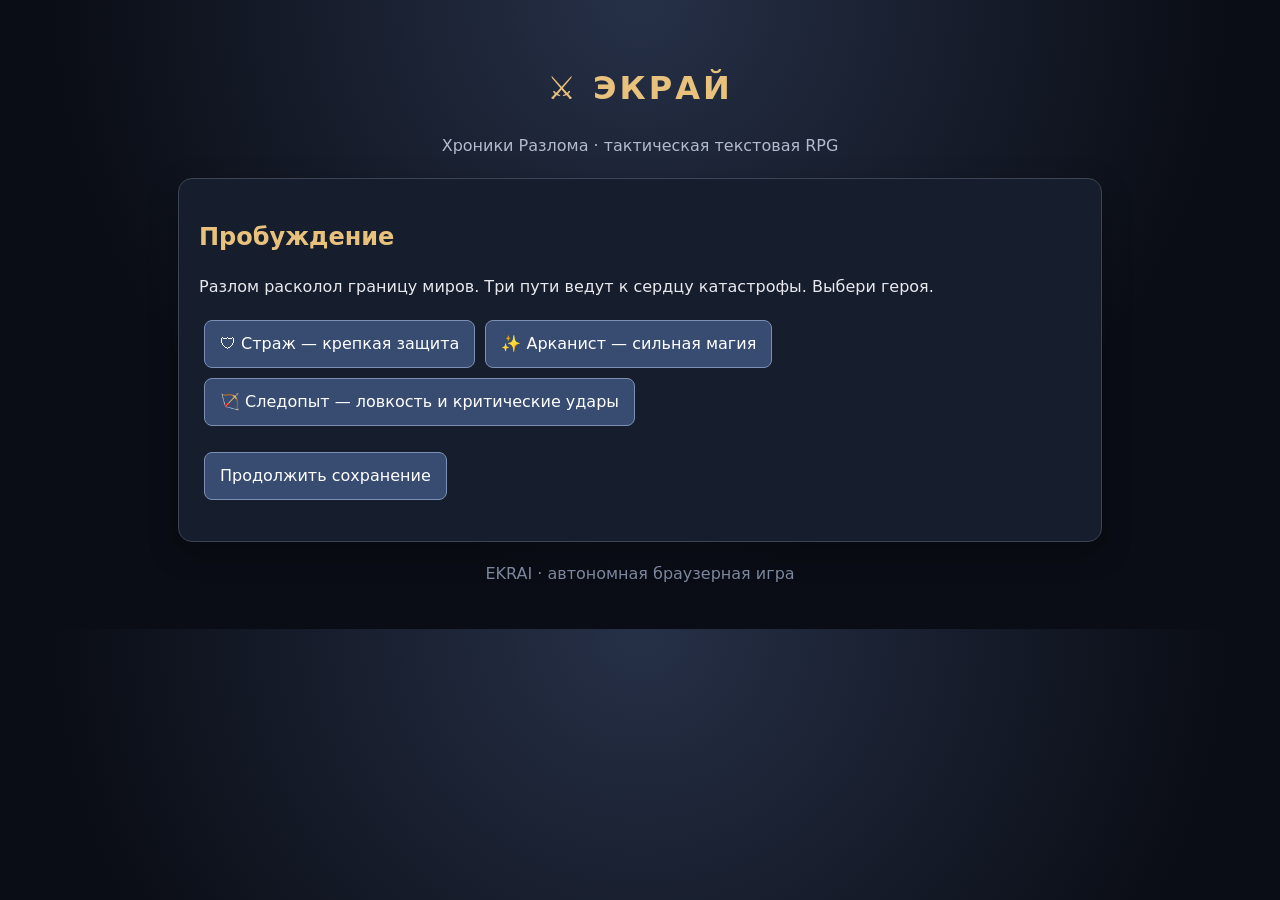
==== index.html @ ca3d4c73 "Publish playable EKRAI RPG browser game" ====
<!doctype html>
<html lang="ru"><head><meta charset="utf-8"><meta name="viewport" content="width=device-width,initial-scale=1"><title>ЭКРАЙ — Хроники Разлома</title>
<style>
:root{color-scheme:dark}*{box-sizing:border-box}body{margin:0;background:radial-gradient(ellipse at top,#263047,#0a0d15 65%);color:#e8e8ef;font:16px/1.5 system-ui,Arial}main{max-width:960px;margin:25px auto;padding:18px}header{text-align:center;margin-bottom:20px}h1{color:#e8c17c;letter-spacing:3px}h2{color:#e8c17c}section{background:#161d2c;border:1px solid #3c4557;border-radius:14px;padding:20px;margin:12px 0;box-shadow:0 10px 30px #0004}button{background:#384c72;color:white;border:1px solid #7c91b5;padding:11px 15px;margin:5px;border-radius:8px;cursor:pointer;font:inherit}button:hover{background:#526e9d}button:disabled{opacity:.35;cursor:not-allowed}.danger{background:#733c46}.gold{background:#775b2d}.muted{color:#b2bacd}.stats{display:flex;gap:12px;flex-wrap:wrap}.stats span{background:#28334b;padding:7px 12px;border-radius:8px}.log{height:220px;overflow:auto;background:#0c1220;border-radius:8px;padding:12px;white-space:pre-wrap}.hidden{display:none}.hp{height:10px;background:#402c36;border-radius:8px;overflow:hidden;margin:6px 0 12px}.hp i{display:block;height:100%;background:#b94b61}.hero{background:#29364d;padding:14px;border-radius:8px}#story{font-size:18px}footer{text-align:center;color:#7c869c;margin-top:20px}
</style></head><body><main><header><h1>⚔ ЭКРАЙ</h1><div class="muted">Хроники Разлома · тактическая текстовая RPG</div></header>
<section id="start"><h2>Пробуждение</h2><p>Разлом расколол границу миров. Три пути ведут к сердцу катастрофы. Выбери героя.</p><button onclick="start('Страж')">🛡 Страж — крепкая защита</button><button onclick="start('Арканист')">✨ Арканист — сильная магия</button><button onclick="start('Следопыт')">🏹 Следопыт — ловкость и критические удары</button><p><button onclick="load()">Продолжить сохранение</button></p></section>
<section id="game" class="hidden"><div class="stats" id="stats"></div><h2 id="chapter"></h2><p id="story"></p><div id="enemyBox" class="hidden"><strong id="enemyName"></strong><div class="hp"><i id="enemyHp"></i></div><div class="stats" id="enemyStats"></div></div><div id="actions"></div><h3>Хроника</h3><div class="log" id="log"></div><p><button onclick="save()">💾 Сохранить</button><button onclick="reset()" class="danger">Новая игра</button></p></section><footer>EKRAI · автономная браузерная игра</footer></main>
<script>
const chapters=[
{title:'I. Шёпот руин',intro:'Ты просыпаешься среди руин. Вдалеке слышны шаги и скрежет металла.',enemies:[['Осквернённый страж',34,7],['Вожак падших',48,9]],reward:'В руинах найден ключ от древних ворот.'},
{title:'II. Затопленный храм',intro:'Туман скрывает ступени храма. В воде просыпается древнее существо.',enemies:[['Храмовый хранитель',52,10],['Исобу',86,13]],reward:'Исобу повержен. Его печать ослабляет Разлом.'},
{title:'III. Кровавая крепость',intro:'За крепостными стенами ждёт палач, чьё имя произносят шёпотом.',enemies:[['Рыцарь крепости',72,12],['Бастард',105,15]],reward:'Бастард пал. Тебе достался осколок силы.'},
{title:'IV. Предел пустоты',intro:'Здесь время течёт иначе, а тени помнят всех погибших.',enemies:[['Тень забвения',92,15],['Пожиратель памяти',115,17]],reward:'Ты выдержал испытание пустоты.'},
{title:'V. Сердце Разлома',intro:'В центре расколотого мира тебя ждёт Нирвана.',enemies:[['Вестник Нирваны',115,17],['Нирвана',160,20]],reward:'Сердце Разлома в твоих руках.'}
];
const classes={'Страж':{hp:130,atk:13,def:5,mp:24},'Арканист':{hp:88,atk:11,def:2,mp:50},'Следопыт':{hp:105,atk:14,def:3,mp:30}};
let p=null,e=null,guard=false,turn=0;
const $=id=>document.getElementById(id),rnd=(a,b)=>Math.floor(Math.random()*(b-a+1))+a;
function start(c){let b=classes[c];p={c,hp:b.hp,max:b.hp,atk:b.atk,def:b.def,mp:b.mp,maxMp:b.mp,lvl:1,xp:0,potions:4,gold:0,ch:0,idx:0,kills:0};$('start').classList.add('hidden');$('game').classList.remove('hidden');log('Путь начинается. '+c+' вступает в Разлом.');enter()}
function log(t){$('log').textContent+='\n'+t;$('log').scrollTop=$('log').scrollHeight}
function enter(){if(p.ch>=chapters.length){ending();return}let c=chapters[p.ch];$('chapter').textContent=c.title;$('story').textContent=c.intro;spawn()}
function spawn(){let c=chapters[p.ch];if(p.idx>=c.enemies.length){$('enemyBox').classList.add('hidden');$('story').textContent=c.reward;log('✓ '+c.reward);p.gold+=30+p.ch*20;p.potions+=2;p.hp=Math.min(p.max,p.hp+Math.floor(p.max*.45));p.mp=p.max;actions([['Перейти в следующую главу',()=>{p.ch++;p.idx=0;save();enter()}],['Отдохнуть (+30 здоровья)',()=>{p.hp=Math.min(p.max,p.hp+30);render()}]]);render();return}let a=c.enemies[p.idx];e={name:a[0],hp:a[1],max:a[1],atk:a[2],def:p.idx?3:1};guard=false;log('⚔ На пути: '+e.name);$('enemyBox').classList.remove('hidden');render()}
function actions(arr){$('actions').innerHTML='';for(let [t,f] of arr){let b=document.createElement('button');b.textContent=t;b.onclick=f;$('actions').append(b)}}
function render(){if(!p)return;$('stats').innerHTML='<span>🧙 '+p.c+'</span><span>❤️ '+p.hp+'/'+p.max+'</span><span>🔮 '+p.mp+'/'+p.maxMp+'</span><span>⭐ Ур. '+p.lvl+'</span><span>🧪 '+p.potions+'</span><span>🪙 '+p.gold+'</span>';if(e&&e.hp>0){$('enemyName').textContent=e.name;$('enemyHp').style.width=Math.max(0,100*e.hp/e.max)+'%';$('enemyStats').textContent='Здоровье '+e.hp+'/'+e.max+' · Урон '+e.atk;actions([['⚔ Атака',()=>fight('attack')],['✨ Особый приём (8 маны)',()=>fight('skill')],['🛡 Защита (+4 маны)',()=>fight('guard')],['🧪 Зелье (+45 HP)',()=>fight('potion')]])}}
function fight(type){if(!e||e.hp<=0)return;let dmg=0;if(type==='attack'){dmg=Math.max(1,p.atk+rnd(-3,5)-e.def);if(p.c==='Следопыт'&&Math.random()<.3){dmg*=2;log('💥 Критический удар!')}p.mp=Math.min(p.maxMp,p.mp+3)}else if(type==='skill'){if(p.mp<8){log('Недостаточно маны!');return}p.mp-=8;dmg=p.c==='Арканист'?p.atk*3+rnd(1,8):p.c==='Страж'?p.atk*2+rnd(0,5):p.atk*2+rnd(3,11);dmg=Math.max(1,dmg-e.def);if(p.c==='Страж')guard=true}else if(type==='guard'){guard=true;p.mp=Math.min(p.maxMp,p.mp+4);log('🛡 Ты приготовился отражать удар.')}else if(type==='potion'){if(!p.potions){log('Зелья закончились.');return}p.potions--;p.hp=Math.min(p.max,p.hp+45);log('🧪 Восстановлено здоровье.')}if(dmg){e.hp=Math.max(0,e.hp-dmg);log('Ты наносишь '+dmg+' урона.')}if(e.hp<=0){win();return}let hit=Math.max(1,e.atk+rnd(-3,4)-p.def-(guard?Math.ceil(e.atk*.65):0));guard=false;p.hp=Math.max(0,p.hp-hit);log(e.name+' наносит '+hit+' урона.');if(p.hp<=0){log('☠ Ты пал. Попробуй снова с последнего боя.');actions([['Возродиться (потерять 20 монет)',()=>{p.gold=Math.max(0,p.gold-20);p.hp=p.max;p.mp=p.max;spawn()}],['Загрузить сохранение',load]]);return}render()}
function win(){log('🏆 Победа над '+e.name+'!');p.gold+=rnd(12,22);p.xp+=25;p.kills++;if(p.xp>=50){p.xp-=50;p.lvl++;p.max+=14;p.atk+=3;p.def++;p.maxMp+=5;p.hp=p.max;p.mp=p.max;log('⬆ Новый уровень: '+p.lvl)}p.idx++;e=null;spawn();save()}
function ending(){$('enemyBox').classList.add('hidden');$('chapter').textContent='Финал';$('story').textContent='Нирвана повержена. Перед тобой сердце Разлома. Как поступить?';actions([['Запечатать Разлом',()=>finish('Ты спас мир, но магия навсегда покинула его.')],['Принять силу Разлома',()=>finish('Ты стал новым хранителем границы миров.')]])}
function finish(t){$('story').textContent=t;log('★ КОНЕЦ: '+t);actions([['Начать новое приключение',reset]]);localStorage.removeItem('ekrai_save')}
function save(){if(p){localStorage.setItem('ekrai_save',JSON.stringify(p));log('💾 Сохранено в браузере.')}}
function load(){let s=localStorage.getItem('ekrai_save');if(!s){alert('Сохранений пока нет');return}p=JSON.parse(s);e=null;$('start').classList.add('hidden');$('game').classList.remove('hidden');$('log').textContent='';log('Сохранение загружено.');enter()}
function reset(){localStorage.removeItem('ekrai_save');location.reload()}
</script></body></html>
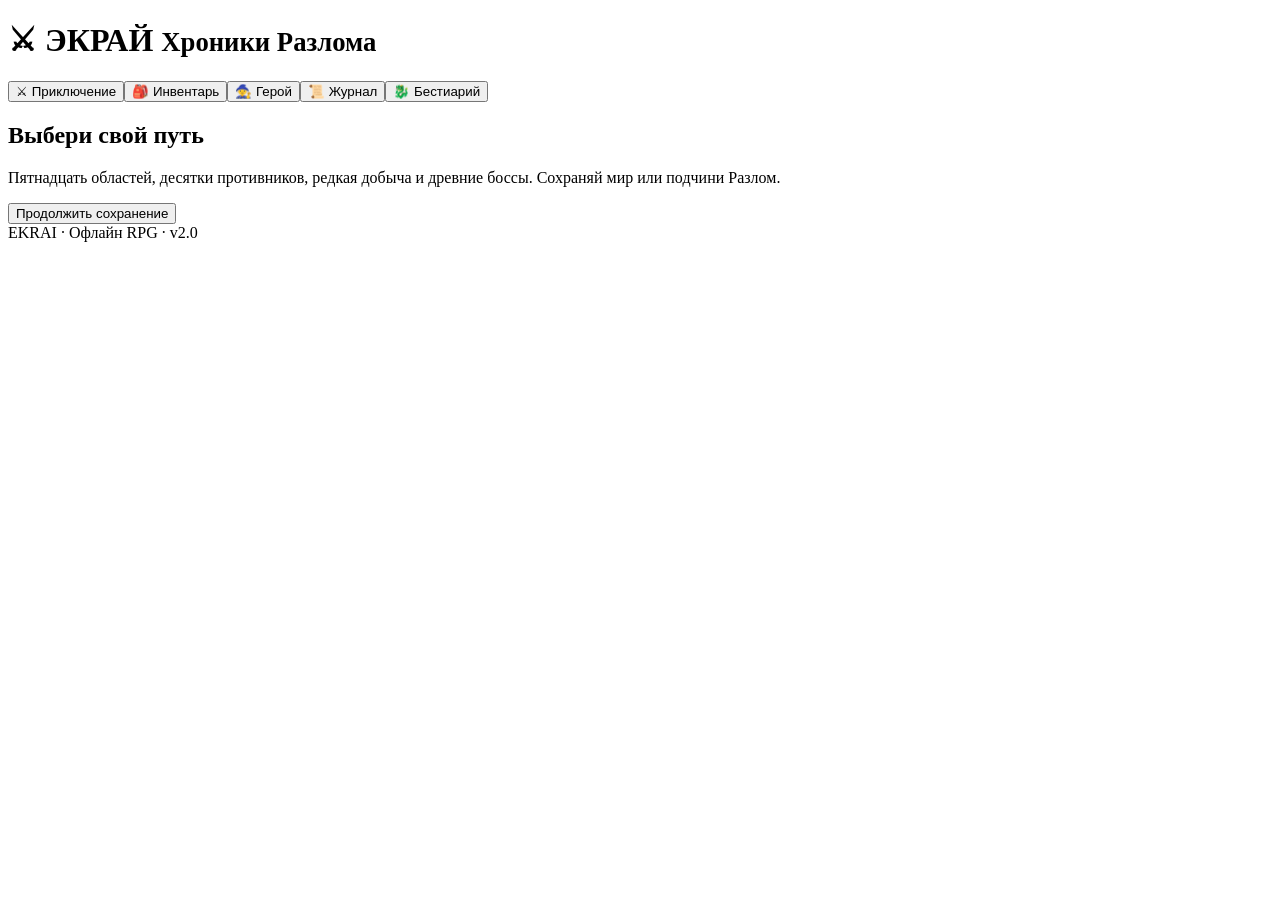
==== commit bb7bee15: "Rebuild RPG as modular v2" ====
--- a/index.html
+++ b/index.html
@@ -1,32 +1 @@
-<!doctype html>
-<html lang="ru"><head><meta charset="utf-8"><meta name="viewport" content="width=device-width,initial-scale=1"><title>ЭКРАЙ — Хроники Разлома</title>
-<style>
-:root{color-scheme:dark}*{box-sizing:border-box}body{margin:0;background:radial-gradient(ellipse at top,#263047,#0a0d15 65%);color:#e8e8ef;font:16px/1.5 system-ui,Arial}main{max-width:960px;margin:25px auto;padding:18px}header{text-align:center;margin-bottom:20px}h1{color:#e8c17c;letter-spacing:3px}h2{color:#e8c17c}section{background:#161d2c;border:1px solid #3c4557;border-radius:14px;padding:20px;margin:12px 0;box-shadow:0 10px 30px #0004}button{background:#384c72;color:white;border:1px solid #7c91b5;padding:11px 15px;margin:5px;border-radius:8px;cursor:pointer;font:inherit}button:hover{background:#526e9d}button:disabled{opacity:.35;cursor:not-allowed}.danger{background:#733c46}.gold{background:#775b2d}.muted{color:#b2bacd}.stats{display:flex;gap:12px;flex-wrap:wrap}.stats span{background:#28334b;padding:7px 12px;border-radius:8px}.log{height:220px;overflow:auto;background:#0c1220;border-radius:8px;padding:12px;white-space:pre-wrap}.hidden{display:none}.hp{height:10px;background:#402c36;border-radius:8px;overflow:hidden;margin:6px 0 12px}.hp i{display:block;height:100%;background:#b94b61}.hero{background:#29364d;padding:14px;border-radius:8px}#story{font-size:18px}footer{text-align:center;color:#7c869c;margin-top:20px}
-</style></head><body><main><header><h1>⚔ ЭКРАЙ</h1><div class="muted">Хроники Разлома · тактическая текстовая RPG</div></header>
-<section id="start"><h2>Пробуждение</h2><p>Разлом расколол границу миров. Три пути ведут к сердцу катастрофы. Выбери героя.</p><button onclick="start('Страж')">🛡 Страж — крепкая защита</button><button onclick="start('Арканист')">✨ Арканист — сильная магия</button><button onclick="start('Следопыт')">🏹 Следопыт — ловкость и критические удары</button><p><button onclick="load()">Продолжить сохранение</button></p></section>
-<section id="game" class="hidden"><div class="stats" id="stats"></div><h2 id="chapter"></h2><p id="story"></p><div id="enemyBox" class="hidden"><strong id="enemyName"></strong><div class="hp"><i id="enemyHp"></i></div><div class="stats" id="enemyStats"></div></div><div id="actions"></div><h3>Хроника</h3><div class="log" id="log"></div><p><button onclick="save()">💾 Сохранить</button><button onclick="reset()" class="danger">Новая игра</button></p></section><footer>EKRAI · автономная браузерная игра</footer></main>
-<script>
-const chapters=[
-{title:'I. Шёпот руин',intro:'Ты просыпаешься среди руин. Вдалеке слышны шаги и скрежет металла.',enemies:[['Осквернённый страж',34,7],['Вожак падших',48,9]],reward:'В руинах найден ключ от древних ворот.'},
-{title:'II. Затопленный храм',intro:'Туман скрывает ступени храма. В воде просыпается древнее существо.',enemies:[['Храмовый хранитель',52,10],['Исобу',86,13]],reward:'Исобу повержен. Его печать ослабляет Разлом.'},
-{title:'III. Кровавая крепость',intro:'За крепостными стенами ждёт палач, чьё имя произносят шёпотом.',enemies:[['Рыцарь крепости',72,12],['Бастард',105,15]],reward:'Бастард пал. Тебе достался осколок силы.'},
-{title:'IV. Предел пустоты',intro:'Здесь время течёт иначе, а тени помнят всех погибших.',enemies:[['Тень забвения',92,15],['Пожиратель памяти',115,17]],reward:'Ты выдержал испытание пустоты.'},
-{title:'V. Сердце Разлома',intro:'В центре расколотого мира тебя ждёт Нирвана.',enemies:[['Вестник Нирваны',115,17],['Нирвана',160,20]],reward:'Сердце Разлома в твоих руках.'}
-];
-const classes={'Страж':{hp:130,atk:13,def:5,mp:24},'Арканист':{hp:88,atk:11,def:2,mp:50},'Следопыт':{hp:105,atk:14,def:3,mp:30}};
-let p=null,e=null,guard=false,turn=0;
-const $=id=>document.getElementById(id),rnd=(a,b)=>Math.floor(Math.random()*(b-a+1))+a;
-function start(c){let b=classes[c];p={c,hp:b.hp,max:b.hp,atk:b.atk,def:b.def,mp:b.mp,maxMp:b.mp,lvl:1,xp:0,potions:4,gold:0,ch:0,idx:0,kills:0};$('start').classList.add('hidden');$('game').classList.remove('hidden');log('Путь начинается. '+c+' вступает в Разлом.');enter()}
-function log(t){$('log').textContent+='\n'+t;$('log').scrollTop=$('log').scrollHeight}
-function enter(){if(p.ch>=chapters.length){ending();return}let c=chapters[p.ch];$('chapter').textContent=c.title;$('story').textContent=c.intro;spawn()}
-function spawn(){let c=chapters[p.ch];if(p.idx>=c.enemies.length){$('enemyBox').classList.add('hidden');$('story').textContent=c.reward;log('✓ '+c.reward);p.gold+=30+p.ch*20;p.potions+=2;p.hp=Math.min(p.max,p.hp+Math.floor(p.max*.45));p.mp=p.max;actions([['Перейти в следующую главу',()=>{p.ch++;p.idx=0;save();enter()}],['Отдохнуть (+30 здоровья)',()=>{p.hp=Math.min(p.max,p.hp+30);render()}]]);render();return}let a=c.enemies[p.idx];e={name:a[0],hp:a[1],max:a[1],atk:a[2],def:p.idx?3:1};guard=false;log('⚔ На пути: '+e.name);$('enemyBox').classList.remove('hidden');render()}
-function actions(arr){$('actions').innerHTML='';for(let [t,f] of arr){let b=document.createElement('button');b.textContent=t;b.onclick=f;$('actions').append(b)}}
-function render(){if(!p)return;$('stats').innerHTML='<span>🧙 '+p.c+'</span><span>❤️ '+p.hp+'/'+p.max+'</span><span>🔮 '+p.mp+'/'+p.maxMp+'</span><span>⭐ Ур. '+p.lvl+'</span><span>🧪 '+p.potions+'</span><span>🪙 '+p.gold+'</span>';if(e&&e.hp>0){$('enemyName').textContent=e.name;$('enemyHp').style.width=Math.max(0,100*e.hp/e.max)+'%';$('enemyStats').textContent='Здоровье '+e.hp+'/'+e.max+' · Урон '+e.atk;actions([['⚔ Атака',()=>fight('attack')],['✨ Особый приём (8 маны)',()=>fight('skill')],['🛡 Защита (+4 маны)',()=>fight('guard')],['🧪 Зелье (+45 HP)',()=>fight('potion')]])}}
-function fight(type){if(!e||e.hp<=0)return;let dmg=0;if(type==='attack'){dmg=Math.max(1,p.atk+rnd(-3,5)-e.def);if(p.c==='Следопыт'&&Math.random()<.3){dmg*=2;log('💥 Критический удар!')}p.mp=Math.min(p.maxMp,p.mp+3)}else if(type==='skill'){if(p.mp<8){log('Недостаточно маны!');return}p.mp-=8;dmg=p.c==='Арканист'?p.atk*3+rnd(1,8):p.c==='Страж'?p.atk*2+rnd(0,5):p.atk*2+rnd(3,11);dmg=Math.max(1,dmg-e.def);if(p.c==='Страж')guard=true}else if(type==='guard'){guard=true;p.mp=Math.min(p.maxMp,p.mp+4);log('🛡 Ты приготовился отражать удар.')}else if(type==='potion'){if(!p.potions){log('Зелья закончились.');return}p.potions--;p.hp=Math.min(p.max,p.hp+45);log('🧪 Восстановлено здоровье.')}if(dmg){e.hp=Math.max(0,e.hp-dmg);log('Ты наносишь '+dmg+' урона.')}if(e.hp<=0){win();return}let hit=Math.max(1,e.atk+rnd(-3,4)-p.def-(guard?Math.ceil(e.atk*.65):0));guard=false;p.hp=Math.max(0,p.hp-hit);log(e.name+' наносит '+hit+' урона.');if(p.hp<=0){log('☠ Ты пал. Попробуй снова с последнего боя.');actions([['Возродиться (потерять 20 монет)',()=>{p.gold=Math.max(0,p.gold-20);p.hp=p.max;p.mp=p.max;spawn()}],['Загрузить сохранение',load]]);return}render()}
-function win(){log('🏆 Победа над '+e.name+'!');p.gold+=rnd(12,22);p.xp+=25;p.kills++;if(p.xp>=50){p.xp-=50;p.lvl++;p.max+=14;p.atk+=3;p.def++;p.maxMp+=5;p.hp=p.max;p.mp=p.max;log('⬆ Новый уровень: '+p.lvl)}p.idx++;e=null;spawn();save()}
-function ending(){$('enemyBox').classList.add('hidden');$('chapter').textContent='Финал';$('story').textContent='Нирвана повержена. Перед тобой сердце Разлома. Как поступить?';actions([['Запечатать Разлом',()=>finish('Ты спас мир, но магия навсегда покинула его.')],['Принять силу Разлома',()=>finish('Ты стал новым хранителем границы миров.')]])}
-function finish(t){$('story').textContent=t;log('★ КОНЕЦ: '+t);actions([['Начать новое приключение',reset]]);localStorage.removeItem('ekrai_save')}
-function save(){if(p){localStorage.setItem('ekrai_save',JSON.stringify(p));log('💾 Сохранено в браузере.')}}
-function load(){let s=localStorage.getItem('ekrai_save');if(!s){alert('Сохранений пока нет');return}p=JSON.parse(s);e=null;$('start').classList.add('hidden');$('game').classList.remove('hidden');$('log').textContent='';log('Сохранение загружено.');enter()}
-function reset(){localStorage.removeItem('ekrai_save');location.reload()}
-</script></body></html>+<!doctype html><html lang="ru"><head><meta charset="utf-8"><meta name="viewport" content="width=device-width,initial-scale=1"><title>ЭКРАЙ — Хроники Разлома</title><link rel="stylesheet" href="css/style.css"></head><body><header><h1>⚔ ЭКРАЙ <small>Хроники Разлома</small></h1><nav><button data-tab="adventure">⚔ Приключение</button><button data-tab="inventory">🎒 Инвентарь</button><button data-tab="hero">🧙 Герой</button><button data-tab="journal">📜 Журнал</button><button data-tab="bestiary">🐉 Бестиарий</button></nav></header><main><section id="setup" class="panel"><h2>Выбери свой путь</h2><p>Пятнадцать областей, десятки противников, редкая добыча и древние боссы. Сохраняй мир или подчини Разлом.</p><div id="classes"></div><button id="load">Продолжить сохранение</button></section><section id="app" hidden><div id="hud" class="panel"></div><div id="adventure" class="tab"><div id="location" class="panel"></div><div id="encounter" class="panel"></div><div id="controls" class="panel"></div><div class="panel"><h3>Хроника</h3><div id="log"></div></div></div><div id="inventory" class="tab panel" hidden></div><div id="hero" class="tab panel" hidden></div><div id="journal" class="tab panel" hidden></div><div id="bestiary" class="tab panel" hidden></div><div class="panel"><button id="save">💾 Сохранить</button><button id="restart">Начать заново</button></div></section></main><footer>EKRAI · Офлайн RPG · v2.0</footer><script src="js/data.js"></script><script src="js/game.js"></script></body></html>
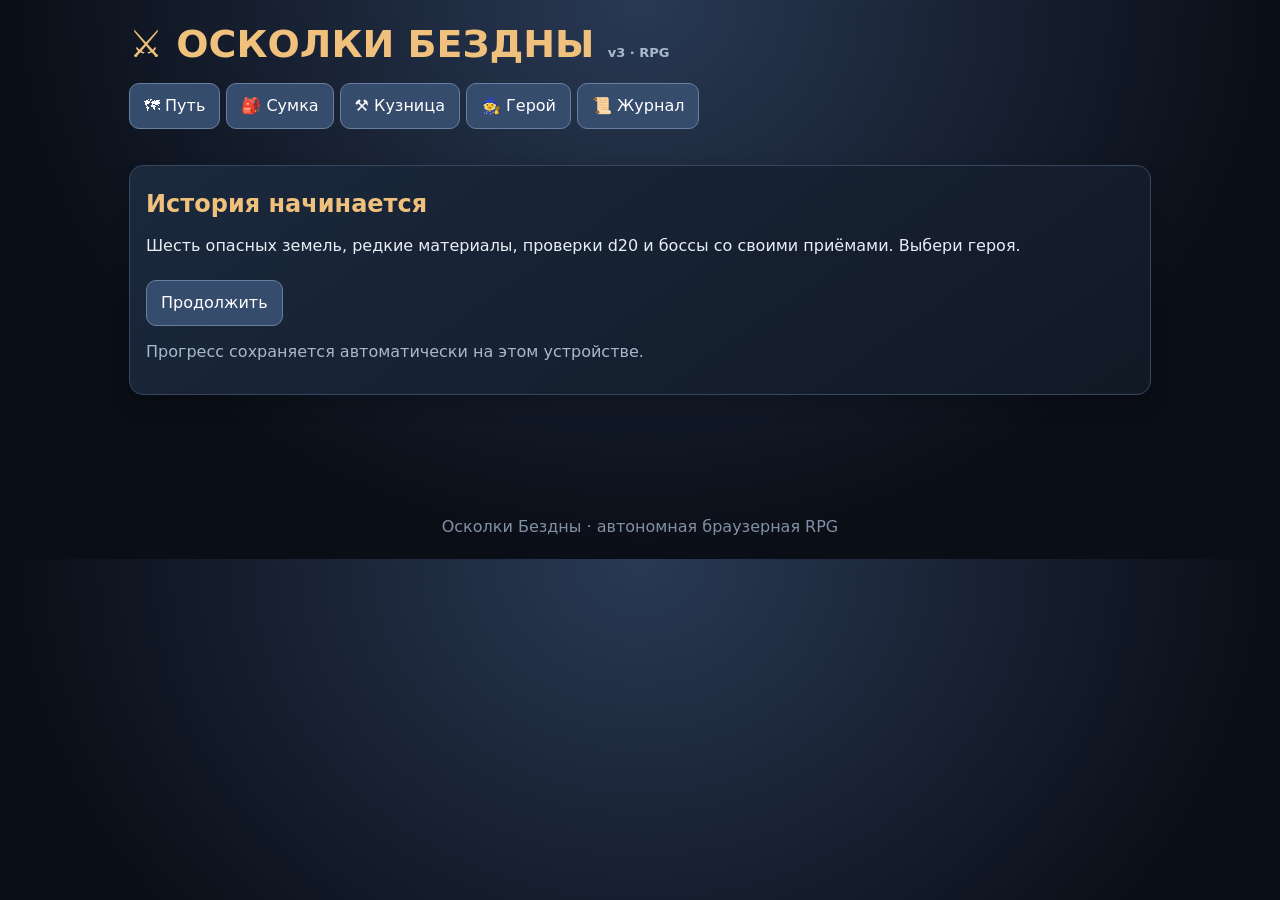
==== commit ca5f5d0e: "Point public game URL to mobile RPG v3" ====
--- a/index.html
+++ b/index.html
@@ -1 +1 @@
-<!doctype html><html lang="ru"><head><meta charset="utf-8"><meta name="viewport" content="width=device-width,initial-scale=1"><title>ЭКРАЙ — Хроники Разлома</title><link rel="stylesheet" href="css/style.css"></head><body><header><h1>⚔ ЭКРАЙ <small>Хроники Разлома</small></h1><nav><button data-tab="adventure">⚔ Приключение</button><button data-tab="inventory">🎒 Инвентарь</button><button data-tab="hero">🧙 Герой</button><button data-tab="journal">📜 Журнал</button><button data-tab="bestiary">🐉 Бестиарий</button></nav></header><main><section id="setup" class="panel"><h2>Выбери свой путь</h2><p>Пятнадцать областей, десятки противников, редкая добыча и древние боссы. Сохраняй мир или подчини Разлом.</p><div id="classes"></div><button id="load">Продолжить сохранение</button></section><section id="app" hidden><div id="hud" class="panel"></div><div id="adventure" class="tab"><div id="location" class="panel"></div><div id="encounter" class="panel"></div><div id="controls" class="panel"></div><div class="panel"><h3>Хроника</h3><div id="log"></div></div></div><div id="inventory" class="tab panel" hidden></div><div id="hero" class="tab panel" hidden></div><div id="journal" class="tab panel" hidden></div><div id="bestiary" class="tab panel" hidden></div><div class="panel"><button id="save">💾 Сохранить</button><button id="restart">Начать заново</button></div></section></main><footer>EKRAI · Офлайн RPG · v2.0</footer><script src="js/data.js"></script><script src="js/game.js"></script></body></html>+<!doctype html><html lang="ru"><head><meta charset="utf-8"><meta name="viewport" content="width=device-width,initial-scale=1"><meta http-equiv="refresh" content="0;url=v3/"><title>Осколки Бездны</title><script>location.replace('v3/')</script></head><body><p><a href="v3/">Открыть игру «Осколки Бездны»</a></p></body></html>
